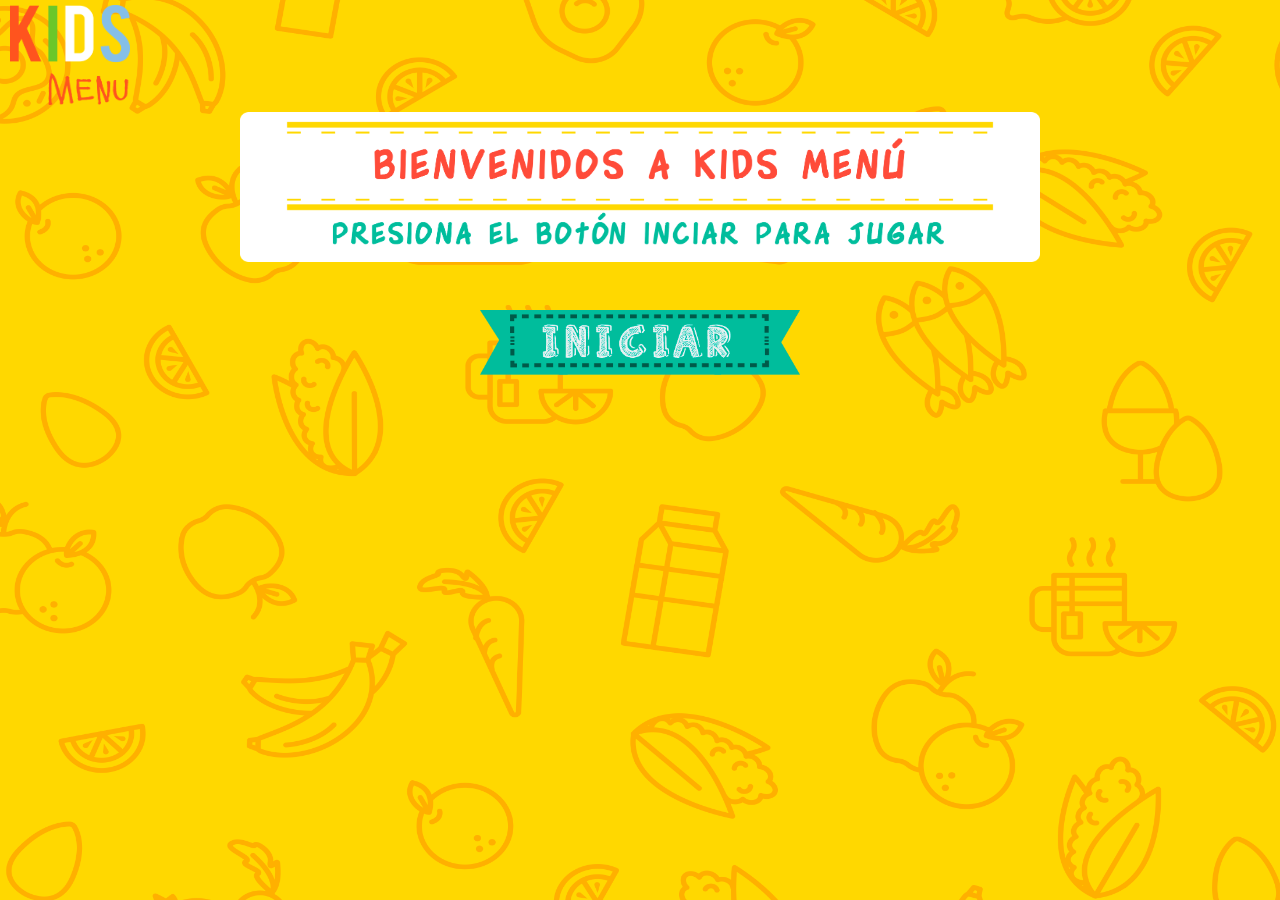
==== index.html @ 9efd89a3 "Agregando html y css" ====
<!DOCTYPE html>
<html> 
    <head>
      <meta charset="utf-8">
      <meta http-equiv="X-UA-Compatible" content="IE=edge">
      <title>BAR ESCOLAR</title>
      <meta name="description" content="">
      <meta name="viewport" content="width=device-width, initial-scale=1">
      <!-- CSS -->
        <link rel="stylesheet" href="./css/bootstrap.min.css">
        <link rel="stylesheet" href="./css/style.css">
        <link rel="stylesheet" href="./css/responsive.css">
        <link href="./css/bootstrap.min.css" rel="stylesheet" >
        
        <script src="js/jquery.js"></script>

    </head>
   <!--Logo-->

    <header><!-- Cabecera del sitio: Menú del juego-->
         <nav class="navbar navbar-default">
             <div class="container-fluid">
              <center>
                <div class="navbar-header">
                    <a href="index.html"><img class="img-fluid" id="logo" src="img/logo1.png" alt="Logo"> </a>
                 </div>
              </center> 
             </div>
           </nav>
     </header>
   <body id="imgFondo">
      
        <!-- sección de intro-->
          <section id="seccionIntro">
                <center>
                        <img class="img-fluid" src="img/tituloIniciar.png" id="tituloIniciar">
                        <a href="instrucciones.html"><img class="img-fluid" src="img/BotonIniciar.png" id="btnIniciar"></a>
                    </center>
  
       
   </section>
  
    <script type="text/javascript" src="./js/main.js"></script>
    <!-- <script src="//ajax.googleapis.com/ajax/libs/jquery/1.10.2/jquery.min.js"></script> 
    <script src="https://code.jquery.com/jquery-1.12.4.js"></script> -->
    
    
   </body>
   
</html>
---- css/style.css ----
#imgFondo{
   
    background-image: url(../img/fondo.png);
    background-position: center center;
    background-repeat: no-repeat;
    background-attachment: fixed;
    background-size: cover;
    background-color: beige ;
}
#logo{
    width: 120px;
    height: 100px;
    position: absolute;
    top: 5px;
    left : 10px;

    }
    #tituloIniciar{
        position:relative;
        top:7em;
        width:800px;
        height:150px;
        
        }
        #btnIniciar {
            position:relative;
            top:10em;
            width:20em;
            display:block; 
            } 
        #tituloInstrucciones {
            position:relative;
            top:7em;
            width:400px;
            height:80px;
       }
       #video {
        position:relative;
        top:9em;
        width:500px;
        height:300px;
        display:block; 
           }
    
       #btnJugar{
        position:relative;
        top:10em;
        width:20em;
        display:block; 
       }
       #tituloBarEscolar{
        position:relative;
        top:8em;
        width:400px;
        height:80px;
       }
       #BarEscolar{
        position:relative;
        top:9em;
        width:500px;
        height:700px;
        display:block; 
       }
       #tituloPuntaje{
        position:relative;
        top:8em;
        width:400px;
        height:80px;
       }
---- css/responsive.css ----
/*		Default Layout: 992px. 
		Gutters: 24px.
		Outer margins: 48px.
		Leftover space for scrollbars @1024px: 32px.
-------------------------------------------------------------------------------
cols    1     2      3      4      5      6      7      8      9      10
px      68    160    252    344    436    528    620    712    804    896    */
/*		Tablet Layout: 768px.
		Gutters: 24px.
		Outer margins: 28px.
		Inherits styles from: Default Layout.
-----------------------------------------------------------------
cols    1     2      3      4      5      6      7      8
px      68    160    252    344    436    528    620    712    */
@media only screen and (min-width: 768px) and (max-width: 991px) {
  /*---------------------------------------------
					Index Start 
-----------------------------------------------*/
  /*--
	wrapper Start 
--*/
  #wrapper {
    text-align: center;
  }
  #wrapper .block img {
    padding-top: 100px;
    width: 50%;
  }
  /*--
	content Start 
--*/
  #content {
    text-align: center;
  }
  #content .block {
    padding-bottom: 100px;
  }
    
    
    .newOne{
    position: absolute;
    padding: 10px 20px;
    font-size: 15px;
     }
    
  /*--
	features Start 
--*/
  #features {
    text-align: center;
  }
  /*--
	footer Start 
--*/
  footer .navbar {
    margin-bottom: 0px;
    border: 0px;
    min-height: 40px;
  }
  footer .navbar-default {
    border: 0px;
    width: 68%;
  }
  footer .navbar-default .navbar-nav li a {
    color: #494949;
    padding: 10px 10px;
    font-size: 15px;
  }
  footer .navbar-default .navbar-nav li a:hover {
    color: #000;
  }
  /*---------------------------------------------
					Index Close 
-----------------------------------------------*/
  /*=============================================*/
  /*---------------------------------------------
					Work Start 
-----------------------------------------------*/
  /*--
	slider-work Start 
--*/
  #slider-work .block h1 {
    font-size: 28px;
  }
  #slider-work .block p {
    font-size: 15px;
  }
  /*--
	portfolio Start 
--*/
  #portfolio-work .block .portfolio-manu {
    padding-left: 0px;
  }
  #portfolio-work .block .portfolio-contant ul li a .img-heading {
    padding: 5px 0 5px 13px;
  }
  #portfolio-work .block .portfolio-contant ul li a .img-heading h2 {
    font-size: 20px;
    line-height: 25px;
  }
  #portfolio-work .block .portfolio-contant ul li a .img-heading p {
    font-size: 11px;
    line-height: 20px;
  }
  #portfolio-work .block .portfolio-contant ul li a .overlay {
    padding-left: 15px;
  }
  #portfolio-work .block .portfolio-contant ul li a .overlay h2 {
    padding-top: 30px;
    padding-bottom: 15px;
    font-size: 20px;
    line-height: 25px;
  }
  #portfolio-work .block .portfolio-contant ul li a .overlay p {
    font-size: 11px;
    line-height: 20px;
    padding-top: 15px;
  }
  /*--
	wrapper Start 
--*/
  #wrapper-work ul li .items-text {
    padding-top: 0;
    padding-left: 25px;
  }
  #wrapper-work ul li .items-text h2 {
    padding-bottom: 10px;
    padding-top: 40px;
  }
  #wrapper-work ul li .items-text p {
    font-size: 14px;
    line-height: 20px;
    padding-right: 30px;
  }
  /*--
	features Start 
--*/
  #features-work .block ul li {
    width: 49%;
  }
  /*---------------------------------------------
					Work close 
-----------------------------------------------*/
  /*=============================================*/
  /*---------------------------------------------
					contact start 
-----------------------------------------------*/
  #wrapper-contact .block {
    padding-bottom: 50px;
  }
  /*--
	features-contact Start 
--*/
  #features-contact .block ul li {
    width: 49%;
  }
  /*---------------------------------------------
					contact close 
-----------------------------------------------*/
  /*------------------*/
}
/*		Mobile Layout: 320px.
		Gutters: 24px.
		Outer margins: 34px.
		Inherits styles from: Default Layout.
---------------------------------------------
cols    1     2      3
px      68    160    252    */
@media only screen and (max-width: 767px) {
  /*---------------------------------------------
					Index Start 
-----------------------------------------------*/
  .heading {
    padding-left: 0px;
  }
  h2 {
    font-size: 18px;
  }
  p {
    font-size: 13px;
  }
  header .navbar-default .navbar-toggle {
    margin-top: 20px;
    margin-bottom: 20px;
  }
  #slider {
    padding-top: 90px;
    padding-bottom: 100px;
  }
  #slider .block {
    padding-left: 0px;
  }
  #slider .block h1 {
    font-size: 20px;
  }
  #slider .block p {
    font-size: 13px;
  }
  /*--
	wrapper Start 
--*/
  #wrapper {
    text-align: center;
    padding-top: 70px;
    padding-bottom: 100px;
  }
  #wrapper .block img {
    padding-top: 100px;
    padding-left: 0px;
    width: 100%;
  }
  /*--
	service Start 
--*/
  #service {
    padding-top: 100px;
  }
  #service .thumbnail {
    padding-bottom: 70px;
  }
  /*--
	call-to-action Start 
--*/
  #call-to-action p {
    padding: 0px 0px 40px;
  }
  #call-to-action .btn {
    padding: 10px 20px;
    font-size: 15px;
  }
    
 
}    
    
    
#call-to-action img {
   height: auto;
max-width: 100%
}    
    

    
  /*--
	content Start 
--*/
  #content {
    text-align: center;
    padding-top: 70px;
  }
  #content .block {
    padding-bottom: 100px;
  }
  #content .block h2 {
    padding-top: 0px;
  }
  #content .block-bottom {
    padding: 0px;
  }
  #content .block-bottom .item-img {
    padding-left: 0px;
  }
  /*--
	features Start 
--*/
  #features .features-img {
    text-align: center;
  }
  /*---------------------------------------------
					Index Close 
-----------------------------------------------*/
  /*=============================================*/
  /*---------------------------------------------
					Work Start 
-----------------------------------------------*/
  #slider-work {
    padding-top: 100px;
    padding-bottom: 100px;
  }
  #slider-work .block {
    padding-left: 0px;
  }
  #slider-work .block h1 {
    font-size: 20px;
  }
  #slider-work .block p {
    font-size: 11px;
    line-height: 25px;
  }
  /*--
	portfolio Start 
--*/
  #portfolio-work .block .portfolio-manu {
    padding-left: 0px;
    text-align: center;
  }
  #portfolio-work .block .portfolio-manu ul li {
    padding: 0 8px;
  }
  #portfolio-work .block .portfolio-contant ul li {
    width: 100%;
  }
  #portfolio-work .block .portfolio-contant ul li a .img-heading {
    padding: 5px 0 5px 13px;
  }
  #portfolio-work .block .portfolio-contant ul li a .img-heading h2 {
    font-size: 20px;
    line-height: 25px;
  }
  #portfolio-work .block .portfolio-contant ul li a .img-heading p {
    font-size: 11px;
    line-height: 20px;
  }
  #portfolio-work .block .portfolio-contant ul li a .overlay {
    padding-left: 15px;
  }
  #portfolio-work .block .portfolio-contant ul li a .overlay h2 {
    padding-top: 65px;
    padding-bottom: 15px;
    font-size: 20px;
    line-height: 25px;
  }
  #portfolio-work .block .portfolio-contant ul li a .overlay p {
    font-size: 11px;
    line-height: 20px;
    padding-top: 15px;
    padding-right: 5px;
  }
  /*--
	wrapper Start 
--*/
  #wrapper-work ul li {
    float: none;
    width: 100%;
  }
  #wrapper-work ul li .items-text {
    padding-left: 15px;
    padding-top: 30px;
  }
  #wrapper-work ul li .items-text h2 {
    padding-top: 10px;
    padding-bottom: 15px;
    font-size: 20px;
    line-height: 25px;
  }
  #wrapper-work ul li .items-text p {
    font-size: 11px;
    line-height: 20px;
    padding-top: 15px;
  }
  /*--
	features Start 
--*/
  #features-work .block ul li {
    display: block;
    width: 100%;
  }
  /*---------------------------------------------
					Work close 
-----------------------------------------------*/
  /*=============================================*/
  /*---------------------------------------------
					contact Start 
-----------------------------------------------*/
  /*--
	slider-contact Start 
--*/
  #slider-contact {
    padding-top: 100px;
    padding-bottom: 100px;
  }
  #slider-contact .block {
    padding-left: 0px;
  }
  #slider-contact .block h1 {
    font-size: 20px;
  }
  #slider-contact .block p {
    font-size: 11px;
    line-height: 25px;
  }
  /*--
	wrapper-contact Start 
--*/
  #wrapper-contact .block {
    padding-bottom: 50px;
  }
  #wrapper-contact .block .location p {
    width: 100%;
  }
  #wrapper-contact .block .social-media-icon a i {
    padding-top: 30px;
  }
  /*--
	features-contact Start 
--*/
  #features-contact .block ul li {
    display: block;
    width: 100%;
  }
  /*---------------------------------------------
					contact close 
-----------------------------------------------*/
  /*--
	footer Start 
--*/
  footer .footer-manu {
    display: none;
  }
}
/*		Wide Mobile Layout: 480px.
		Gutters: 24px.
		Outer margins: 22px.
		Inherits styles from: Default Layout, Mobile Layout.
------------------------------------------------------------
cols    1     2      3      4      5
px      68    160    252    344    436    */
/*	Retina media query.
	Overrides styles for devices with a 
	device-pixel-ratio of 2+, such as iPhone 4.
-----------------------------------------------    */
/*		Default Layout: 992px. 
		Gutters: 24px.
		Outer margins: 48px.
		Leftover space for scrollbars @1024px: 32px.
-------------------------------------------------------------------------------
cols    1     2      3      4      5      6      7      8      9      10
px      68    160    252    344    436    528    620    712    804    896    */
/*		Tablet Layout: 768px.
		Gutters: 24px.
		Outer margins: 28px.
		Inherits styles from: Default Layout.
-----------------------------------------------------------------
cols    1     2      3      4      5      6      7      8
px      68    160    252    344    436    528    620    712    */
@media only screen and (min-width: 768px) and (max-width: 991px) {
  /*---------------------------------------------
					Index Start 
-----------------------------------------------*/
  /*--
	wrapper Start 
--*/
  #wrapper {
    text-align: center;
  }
  #wrapper .block img {
    padding-top: 100px;
    width: 50%;
  }
  /*--
	content Start 
--*/
  #content {
    text-align: center;
  }
  #content .block {
    padding-bottom: 100px;
  }
    
    
    .newOne{
    position: absolute;
    padding: 10px 20px;
    font-size: 15px;
     }
    
  /*--
	features Start 
--*/
  #features {
    text-align: center;
  }
  /*--
	footer Start 
--*/
  footer .navbar {
    margin-bottom: 0px;
    border: 0px;
    min-height: 40px;
  }
  footer .navbar-default {
    border: 0px;
    width: 68%;
  }
  footer .navbar-default .navbar-nav li a {
    color: #494949;
    padding: 10px 10px;
    font-size: 15px;
  }
  footer .navbar-default .navbar-nav li a:hover {
    color: #000;
  }
  /*---------------------------------------------
					Index Close 
-----------------------------------------------*/
  /*=============================================*/
  /*---------------------------------------------
					Work Start 
-----------------------------------------------*/
  /*--
	slider-work Start 
--*/
  #slider-work .block h1 {
    font-size: 28px;
  }
  #slider-work .block p {
    font-size: 15px;
  }
  /*--
	portfolio Start 
--*/
  #portfolio-work .block .portfolio-manu {
    padding-left: 0px;
  }
  #portfolio-work .block .portfolio-contant ul li a .img-heading {
    padding: 5px 0 5px 13px;
  }
  #portfolio-work .block .portfolio-contant ul li a .img-heading h2 {
    font-size: 20px;
    line-height: 25px;
  }
  #portfolio-work .block .portfolio-contant ul li a .img-heading p {
    font-size: 11px;
    line-height: 20px;
  }
  #portfolio-work .block .portfolio-contant ul li a .overlay {
    padding-left: 15px;
  }
  #portfolio-work .block .portfolio-contant ul li a .overlay h2 {
    padding-top: 30px;
    padding-bottom: 15px;
    font-size: 20px;
    line-height: 25px;
  }
  #portfolio-work .block .portfolio-contant ul li a .overlay p {
    font-size: 11px;
    line-height: 20px;
    padding-top: 15px;
  }
  /*--
	wrapper Start 
--*/
  #wrapper-work ul li .items-text {
    padding-top: 0;
    padding-left: 25px;
  }
  #wrapper-work ul li .items-text h2 {
    padding-bottom: 10px;
    padding-top: 40px;
  }
  #wrapper-work ul li .items-text p {
    font-size: 14px;
    line-height: 20px;
    padding-right: 30px;
  }
  /*--
	features Start 
--*/
  #features-work .block ul li {
    width: 49%;
  }
  /*---------------------------------------------
					Work close 
-----------------------------------------------*/
  /*=============================================*/
  /*---------------------------------------------
					contact start 
-----------------------------------------------*/
  #wrapper-contact .block {
    padding-bottom: 50px;
  }
  /*--
	features-contact Start 
--*/
  #features-contact .block ul li {
    width: 49%;
  }
  /*---------------------------------------------
					contact close 
-----------------------------------------------*/
  /*------------------*/
}
/*		Mobile Layout: 320px.
		Gutters: 24px.
		Outer margins: 34px.
		Inherits styles from: Default Layout.
---------------------------------------------
cols    1     2      3
px      68    160    252    */
@media only screen and (max-width: 767px) {
  /*---------------------------------------------
					Index Start 
-----------------------------------------------*/
  .heading {
    padding-left: 0px;
  }
  h2 {
    font-size: 18px;
  }
  p {
    font-size: 13px;
  }
  header .navbar-default .navbar-toggle {
    margin-top: 20px;
    margin-bottom: 20px;
  }
  #slider {
    padding-top: 90px;
    padding-bottom: 100px;
  }
  #slider .block {
    padding-left: 0px;
  }
  #slider .block h1 {
    font-size: 20px;
  }
  #slider .block p {
    font-size: 13px;
  }
  /*--
	wrapper Start 
--*/
  #wrapper {
    text-align: center;
    padding-top: 70px;
    padding-bottom: 100px;
  }
  #wrapper .block img {
    padding-top: 100px;
    padding-left: 0px;
    width: 100%;
  }
  /*--
	service Start 
--*/
  #service {
    padding-top: 100px;
  }
  #service .thumbnail {
    padding-bottom: 70px;
  }
  /*--
	call-to-action Start 
--*/
  #call-to-action p {
    padding: 0px 0px 40px;
  }
  #call-to-action .btn {
    padding: 10px 20px;
    font-size: 15px;
  }
    
 
}    
    
    
#call-to-action img {
   height: auto;
max-width: 100%
}    
    

    
  /*--
	content Start 
--*/
  #content {
    text-align: center;
    padding-top: 70px;
  }
  #content .block {
    padding-bottom: 100px;
  }
  #content .block h2 {
    padding-top: 0px;
  }
  #content .block-bottom {
    padding: 0px;
  }
  #content .block-bottom .item-img {
    padding-left: 0px;
  }
  /*--
	features Start 
--*/
  #features .features-img {
    text-align: center;
  }
  /*---------------------------------------------
					Index Close 
-----------------------------------------------*/
  /*=============================================*/
  /*---------------------------------------------
					Work Start 
-----------------------------------------------*/
  #slider-work {
    padding-top: 100px;
    padding-bottom: 100px;
  }
  #slider-work .block {
    padding-left: 0px;
  }
  #slider-work .block h1 {
    font-size: 20px;
  }
  #slider-work .block p {
    font-size: 11px;
    line-height: 25px;
  }
  /*--
	portfolio Start 
--*/
  #portfolio-work .block .portfolio-manu {
    padding-left: 0px;
    text-align: center;
  }
  #portfolio-work .block .portfolio-manu ul li {
    padding: 0 8px;
  }
  #portfolio-work .block .portfolio-contant ul li {
    width: 100%;
  }
  #portfolio-work .block .portfolio-contant ul li a .img-heading {
    padding: 5px 0 5px 13px;
  }
  #portfolio-work .block .portfolio-contant ul li a .img-heading h2 {
    font-size: 20px;
    line-height: 25px;
  }
  #portfolio-work .block .portfolio-contant ul li a .img-heading p {
    font-size: 11px;
    line-height: 20px;
  }
  #portfolio-work .block .portfolio-contant ul li a .overlay {
    padding-left: 15px;
  }
  #portfolio-work .block .portfolio-contant ul li a .overlay h2 {
    padding-top: 65px;
    padding-bottom: 15px;
    font-size: 20px;
    line-height: 25px;
  }
  #portfolio-work .block .portfolio-contant ul li a .overlay p {
    font-size: 11px;
    line-height: 20px;
    padding-top: 15px;
    padding-right: 5px;
  }
  /*--
	wrapper Start 
--*/
  #wrapper-work ul li {
    float: none;
    width: 100%;
  }
  #wrapper-work ul li .items-text {
    padding-left: 15px;
    padding-top: 30px;
  }
  #wrapper-work ul li .items-text h2 {
    padding-top: 10px;
    padding-bottom: 15px;
    font-size: 20px;
    line-height: 25px;
  }
  #wrapper-work ul li .items-text p {
    font-size: 11px;
    line-height: 20px;
    padding-top: 15px;
  }
  /*--
	features Start 
--*/
  #features-work .block ul li {
    display: block;
    width: 100%;
  }
  /*---------------------------------------------
					Work close 
-----------------------------------------------*/
  /*=============================================*/
  /*---------------------------------------------
					contact Start 
-----------------------------------------------*/
  /*--
	slider-contact Start 
--*/
  #slider-contact {
    padding-top: 100px;
    padding-bottom: 100px;
  }
  #slider-contact .block {
    padding-left: 0px;
  }
  #slider-contact .block h1 {
    font-size: 20px;
  }
  #slider-contact .block p {
    font-size: 11px;
    line-height: 25px;
  }
  /*--
	wrapper-contact Start 
--*/
  #wrapper-contact .block {
    padding-bottom: 50px;
  }
  #wrapper-contact .block .location p {
    width: 100%;
  }
  #wrapper-contact .block .social-media-icon a i {
    padding-top: 30px;
  }
  /*--
	features-contact Start 
--*/
  #features-contact .block ul li {
    display: block;
    width: 100%;
  }
  /*---------------------------------------------
					contact close 
-----------------------------------------------*/
  /*--
	footer Start 
--*/
  footer .footer-manu {
    display: none;
  }
}
/*		Wide Mobile Layout: 480px.
		Gutters: 24px.
		Outer margins: 22px.
		Inherits styles from: Default Layout, Mobile Layout.
------------------------------------------------------------
cols    1     2      3      4      5
px      68    160    252    344    436    */
/*	Retina media query.
	Overrides styles for devices with a 
	device-pixel-ratio of 2+, such as iPhone 4.
-----------------------------------------------    */
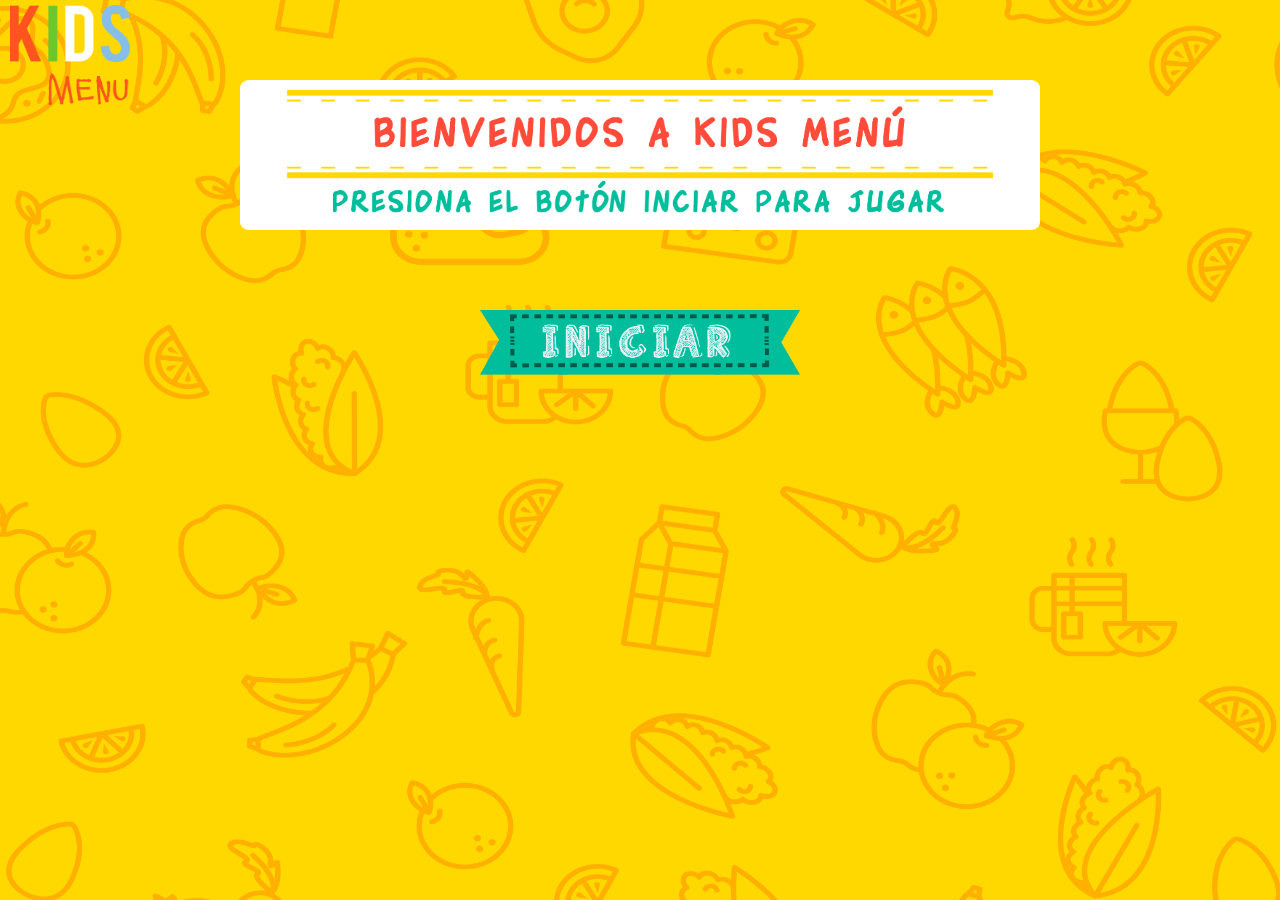
==== commit 5309d3b6: "Actualizacion del juego" ====
--- a/index.html
+++ b/index.html
@@ -42,8 +42,9 @@
    </section>
   
     <script type="text/javascript" src="./js/main.js"></script>
-    <!-- <script src="//ajax.googleapis.com/ajax/libs/jquery/1.10.2/jquery.min.js"></script> 
-    <script src="https://code.jquery.com/jquery-1.12.4.js"></script> -->
+  <script src="//ajax.googleapis.com/ajax/libs/jquery/1.10.2/jquery.min.js"></script> 
+    <script src="https://code.jquery.com/jquery-1.12.4.js"></script> 
+           <script src="https://cdnjs.cloudflare.com/ajax/libs/popper.js/1.14.3/umd/popper.min.js" integrity="sha384-ZMP7rVo3mIykV+2+9J3UJ46jBk0WLaUAdn689aCwoqbBJiSnjAK/l8WvCWPIPm49" crossorigin="anonymous"></script>
     
     
    </body>
--- a/css/style.css
+++ b/css/style.css
@@ -17,7 +17,7 @@
     }
     #tituloIniciar{
         position:relative;
-        top:7em;
+        top:5em;
         width:800px;
         height:150px;
         
@@ -30,7 +30,7 @@
             } 
         #tituloInstrucciones {
             position:relative;
-            top:7em;
+            top:5em;
             width:400px;
             height:80px;
        }
@@ -50,25 +50,197 @@
        }
        #tituloBarEscolar{
         position:relative;
+        top:5em;
+        width:700px;
+        height:150px;
+       }
+       #BarEscolar{
+        position:relative;
+        top:5em;
+       
+        width:500px;
+        height:600px;
+        display:block; 
+       }
+       #draggable {
+           position:fixed;
+        width: 100px;
+        height: 100px;
+        background: #ccc;
+        z-index: 2;
+      }
+      #droppable {
+        position: absolute;
+        left: 250px;
+        top: 0;
+        width: 125px;
+        height: 125px;
+        background: #999;
+        color: #fff;
+        padding: 10px;
+      }
+
+
+
+
+
+
+
+       /* Puzzle */
+#contenedorPiezas{
+    /* background: #e7931a; */
+    width: 200px;
+    height: 300px;
+    /* float: left; */
+    /* margin-left: 10px; */
+    box-shadow: 0px 0px 10px  2px #d0eb6a;
+}
+       #lonchera{
+       
+        /* top:9em; */
+        width:300px;
+        height:210px;
+        display:block;  
+       }
+
+/* Contenedor del puzzle*/
+#contenedorPuzzle {
+    margin: 40px auto;
+    width: 450px;
+    /* background: rgba(20,20,20,0.8); */
+    /* box-shadow: 0px 0px 10px  2px #777; */
+    color: #ccc;
+    padding: 20px;
+    /* border-radius: 10px; */
+    overflow: hidden;
+}
+#resultado {
+  text-align: center;
+  font-size: 30px;
+  color: black;
+}
+
+
+
+
+#puzzle {
+    background: #d0eb6a;
+    width: 200px;
+    height: 300px;
+    float: right;
+    margin-right: 10px;
+    box-shadow: 0px 0px 10px  2px #e7931a;
+}
+.contenedorPieza {
+    width: 100px;
+    height: 100px;
+    float: left;
+}
+
+#contenedorPuzzle img {
+    float: left;
+    padding: 1px;
+    width: 98px;
+    height: 98px;
+}
+
+
+      
+       #tituloPuntaje{
+        position:relative;
         top:8em;
         width:400px;
         height:80px;
        }
-       #BarEscolar{
-        position:relative;
-        top:9em;
-        width:500px;
-        height:700px;
-        display:block; 
-       }
-       #tituloPuntaje{
-        position:relative;
-        top:8em;
-        width:400px;
-        height:80px;
-       }
+ .misfrutas img{  
+     margin-right: 6%;
+     margin-left: 30px;
+ 
+ }      
       
-
+#miprimerdiv{
+ margin-top: 400px;
+ margin-left: 90px;
+width: 90%;
+}
+#misegundodiv{
+    
+    width: 100%;
+   }
+
+ .draggable  {
+width: 40px;
+height: 50px;
+margin-top:100px;
+ }
  
- 
+ #contenFrutas{
+    background-image: url('../img/bar.png');
+    background-size: cover;
+    height: 787px;
+    width: auto;
+ }
+ .lonchera img{
+    height: 50px;
+    background-position: center;
+    z-index: 99999;
+    margin: 0;
+    position: relative;
+    left: 107px;
+    top: 49px;
+    margin-left: 6px;
+  }
+ .lonchera div{
+    height : 120px;
+    width:100%;
+ } 
+ .contenedor3{
+    margin-top: 25%;
+ }
+ #lonchera1{
+    background-image: url(../img/lonchera.png);
+   
+    /* background: #d0eb6a; */
+    display: flex;
+    background-size: cover;
+    background-repeat: no-repeat;
+    background-position: top;
+    position: relative;
+    width: 52%;
+   margin-bottom: 82px;
+    height: 69vh;
+    left: 28%;
+ }
+ @media only screen and (max-width: 768px) {
+    /* For mobile phones: */
+      .lonchera{
+          width: 50% !important;
+      background-size: 40px 100px !important;
+      }
+  
+  }
+  
+  
+  
+  @media only screen and (max-width: 768px) {
+  .container-fluid row bar{
+       width: 70% !important;
+      background-size: 80px 100px !important;
+  }
+  }
+  
+  @media only screen and (max-width: 768px) {
+  .img-fluid{
+       width: 50% !important;
+      background-size: 80px 100px !important;
+  }
+  }
+  
+  
+  @media only screen and (max-width: 768px) {
+  .video-stream html5-main-video{
+       width: 50% !important;
+      background-size: 80px 100px !important;
+  }
+  }
   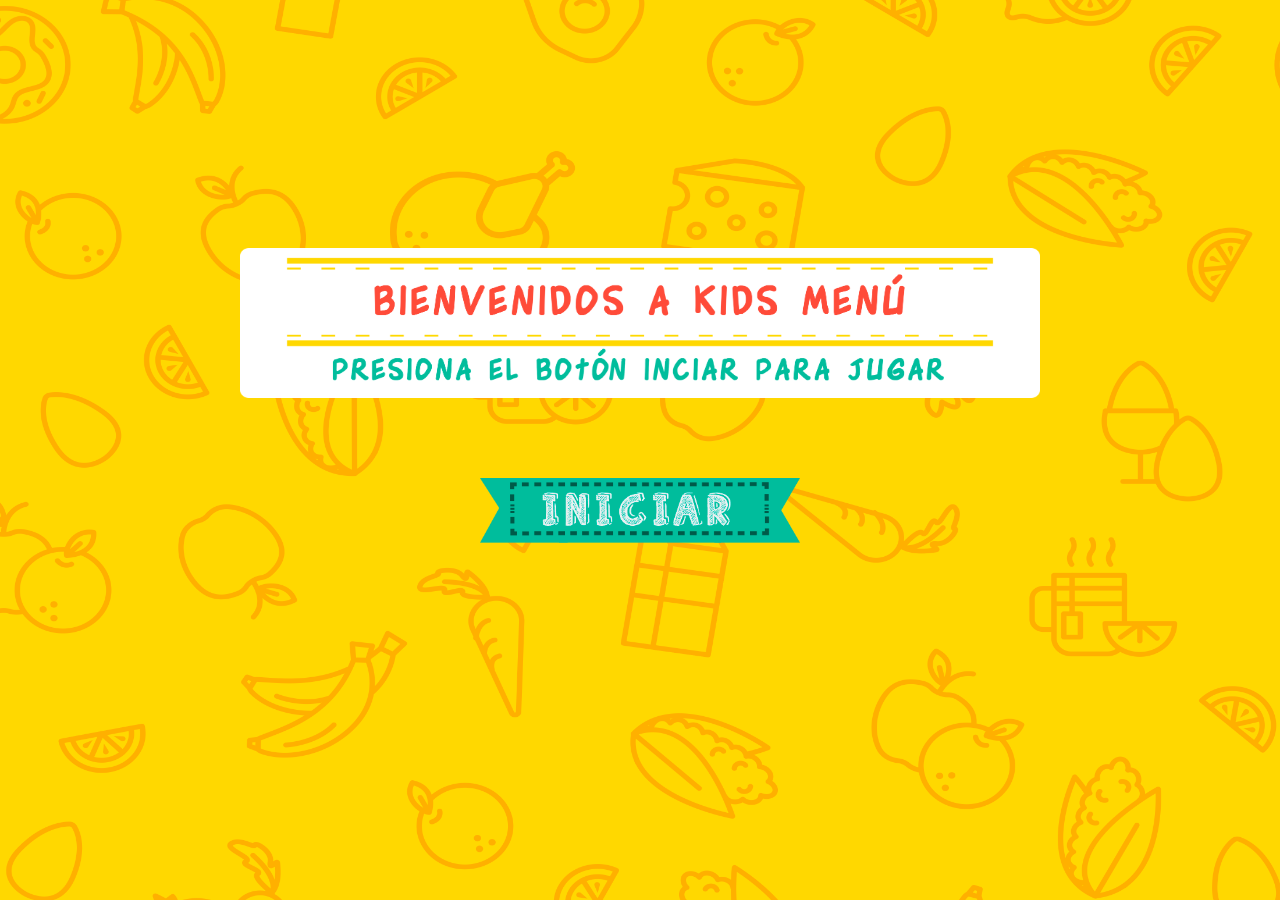
==== commit 72d6d52c: "cambiando css main y json" ====
--- a/index.html
+++ b/index.html
@@ -18,31 +18,30 @@
     </head>
    <!--Logo-->
 
-    <header><!-- Cabecera del sitio: Menú del juego-->
-         <nav class="navbar navbar-default">
-             <div class="container-fluid">
-              <center>
-                <div class="navbar-header">
-                    <a href="index.html"><img class="img-fluid" id="logo" src="img/logo1.png" alt="Logo"> </a>
-                 </div>
-              </center> 
-             </div>
-           </nav>
-     </header>
+
    <body id="imgFondo">
-      
+       <center>
         <!-- sección de intro-->
           <section id="seccionIntro">
-                <center>
+               
+                    <br>
+                    <br>
+                     <br>
+                    <br>
+                     <br>
+                    <br>
+                     <br>
+                    
                         <img class="img-fluid" src="img/tituloIniciar.png" id="tituloIniciar">
                         <a href="instrucciones.html"><img class="img-fluid" src="img/BotonIniciar.png" id="btnIniciar"></a>
-                    </center>
+                   
   
        
    </section>
+       </center>
   
     <script type="text/javascript" src="./js/main.js"></script>
-  <script src="//ajax.googleapis.com/ajax/libs/jquery/1.10.2/jquery.min.js"></script> 
+  
     <script src="https://code.jquery.com/jquery-1.12.4.js"></script> 
            <script src="https://cdnjs.cloudflare.com/ajax/libs/popper.js/1.14.3/umd/popper.min.js" integrity="sha384-ZMP7rVo3mIykV+2+9J3UJ46jBk0WLaUAdn689aCwoqbBJiSnjAK/l8WvCWPIPm49" crossorigin="anonymous"></script>
     
--- a/css/style.css
+++ b/css/style.css
@@ -1,4 +1,5 @@
-#imgFondo{
+
+  #imgFondo{
    
     background-image: url(../img/fondo.png);
     background-position: center center;
@@ -37,8 +38,8 @@
        #video {
         position:relative;
         top:9em;
-        width:500px;
-        height:300px;
+        width:800px;
+        height:500px;
         display:block; 
            }
     
@@ -50,7 +51,7 @@
        }
        #tituloBarEscolar{
         position:relative;
-        top:5em;
+        top:110px;
         width:700px;
         height:150px;
        }
@@ -77,7 +78,7 @@
         height: 125px;
         background: #999;
         color: #fff;
-        padding: 10px;
+        padding: 5px;
       }
 
 
@@ -152,16 +153,14 @@
         width:400px;
         height:80px;
        }
- .misfrutas img{  
-     margin-right: 6%;
-     margin-left: 30px;
- 
+.misfrutas img{  
+     margin-right: 1%;
+    margin-left: 39px;
  }      
       
 #miprimerdiv{
- margin-top: 400px;
- margin-left: 90px;
-width: 90%;
+    margin-left: -55px;
+    width: 66%;
 }
 #misegundodiv{
     
@@ -169,16 +168,26 @@
    }
 
  .draggable  {
-width: 40px;
-height: 50px;
-margin-top:100px;
+width: 33px;
+    height: 37px;
+    margin-top: 94px;
  }
  
+
+ .leftFrutas{
+position: relative;
+left: 36%;
+
+ }
+
+
  #contenFrutas{
-    background-image: url('../img/bar.png');
-    background-size: cover;
-    height: 787px;
+       background-image: url(../img/bar.png);
+    background-size: 434px 379px;
+    background-repeat: no-repeat;
+       height: 321px;
     width: auto;
+    margin-top: 100px;
  }
  .lonchera img{
     height: 50px;
@@ -195,52 +204,235 @@
     width:100%;
  } 
  .contenedor3{
-    margin-top: 25%;
+    margin-top: 10%;
  }
+.contenedor{
+
+  
+  
+}
+
+
+
+
+
  #lonchera1{
-    background-image: url(../img/lonchera.png);
+    background-image: url(../img/loncherac.jpg);
    
     /* background: #d0eb6a; */
     display: flex;
     background-size: cover;
     background-repeat: no-repeat;
     background-position: top;
+<<<<<<< HEAD
+ 
+    width: 25%;
+=======
     position: relative;
-    width: 52%;
+    width: 32%;
+>>>>>>> 0227a5f694357ebb0f913feaf08605376f161cf6
    margin-bottom: 82px;
-    height: 69vh;
+    height: 39vh;
     left: 28%;
  }
  @media only screen and (max-width: 768px) {
     /* For mobile phones: */
       .lonchera{
           width: 50% !important;
-      background-size: 40px 100px !important;
+<<<<<<< HEAD
+      background-size: 100px 100px !important;
+          
+       
+=======
+      background-size: 50px 50px !important;
+>>>>>>> 0227a5f694357ebb0f913feaf08605376f161cf6
+          
       }
   
   }
   
   
   
-  @media only screen and (max-width: 768px) {
-  .container-fluid row bar{
-       width: 70% !important;
-      background-size: 80px 100px !important;
-  }
-  }
-  
-  @media only screen and (max-width: 768px) {
-  .img-fluid{
-       width: 50% !important;
-      background-size: 80px 100px !important;
-  }
-  }
-  
-  
-  @media only screen and (max-width: 768px) {
-  .video-stream html5-main-video{
-       width: 50% !important;
-      background-size: 80px 100px !important;
-  }
-  }
-  +
+
+
+@media only screen and (max-width: 768px) {
+#contenFrutas{
+     width: 90% !important;
+    background-size:800px 600px !important;
+ background-repeat: no-repeat;
+}
+}
+
+@media only screen and (max-width: 768px) {
+.img-fluid{
+     width: 50% !important;
+  
+    
+  
+}
+    
+    .video-stream html5-main-video{
+     width: 50% !important;
+
+}
+    
+
+
+    
+    #puntajeletra{
+      width: 90% !important;
+  
+}
+    
+        #logo{
+      width:40% !important;
+  
+}
+    
+         #tituloBarEscolar{
+      width:80% !important;
+  
+}
+    
+    
+    #misegundodiv{
+<<<<<<< HEAD
+      width: 40% !important;
+             margin-left: -20px;
+        
+              
+}
+    
+    #miprimerdiv{
+         width: 90% !important;
+        margin-left: -32px;
+   
+   
+    }
+    
+    .draggable{
+  position: absolute;
+      top: 115px;
+        left: 216px;
+    margin: auto;
+        
+   
+    }
+.draggable:first-child{
+  position: absolute;
+
+    left: 52px;
+    margin: auto;
+        
+   
+    }
+        
+.draggable:nth-child(2){
+  position: absolute;
+ 
+        left: 112px;
+    margin: auto;
+        
+   
+    }
+.draggable:nth-child(3){
+  position: absolute;
+  
+left: 171px;
+    margin: auto;
+        
+   
+    }
+
+.draggable:nth-child(4){
+  position: absolute;
+   
+    left: 229px;
+    margin: auto;
+        
+   
+    }
+
+
+.draggable:nth-child(5){
+  position: absolute;
+     left: 280px;
+    margin: auto;
+        
+   
+    }
+
+}
+
+
+  
+=======
+      width: 80% !important;
+             margin-left: -20px;
+              
+}
+    
+    #miprimerdiv{
+         width: 90% !important;
+        margin-left: -32px;
+   
+   
+    }
+    
+    .draggable{
+  position: absolute;
+      top: 115px;
+    left: 32px;
+    margin: auto;
+        
+   
+    }
+.draggable:first-child{
+  position: absolute;
+
+    left: 52px;
+    margin: auto;
+        
+   
+    }
+        
+.draggable:nth-child(2){
+  position: absolute;
+ 
+    left: 136px;
+    margin: auto;
+        
+   
+    }
+.draggable:nth-child(3){
+  position: absolute;
+  
+    left: 186px;
+    margin: auto;
+        
+   
+    }
+
+.draggable:nth-child(4){
+  position: absolute;
+   
+    left: 260px;
+    margin: auto;
+        
+   
+    }
+
+
+.draggable:nth-child(5){
+  position: absolute;
+   
+    left: 330px;
+    margin: auto;
+        
+   
+    }
+
+}
+>>>>>>> 0227a5f694357ebb0f913feaf08605376f161cf6
+
